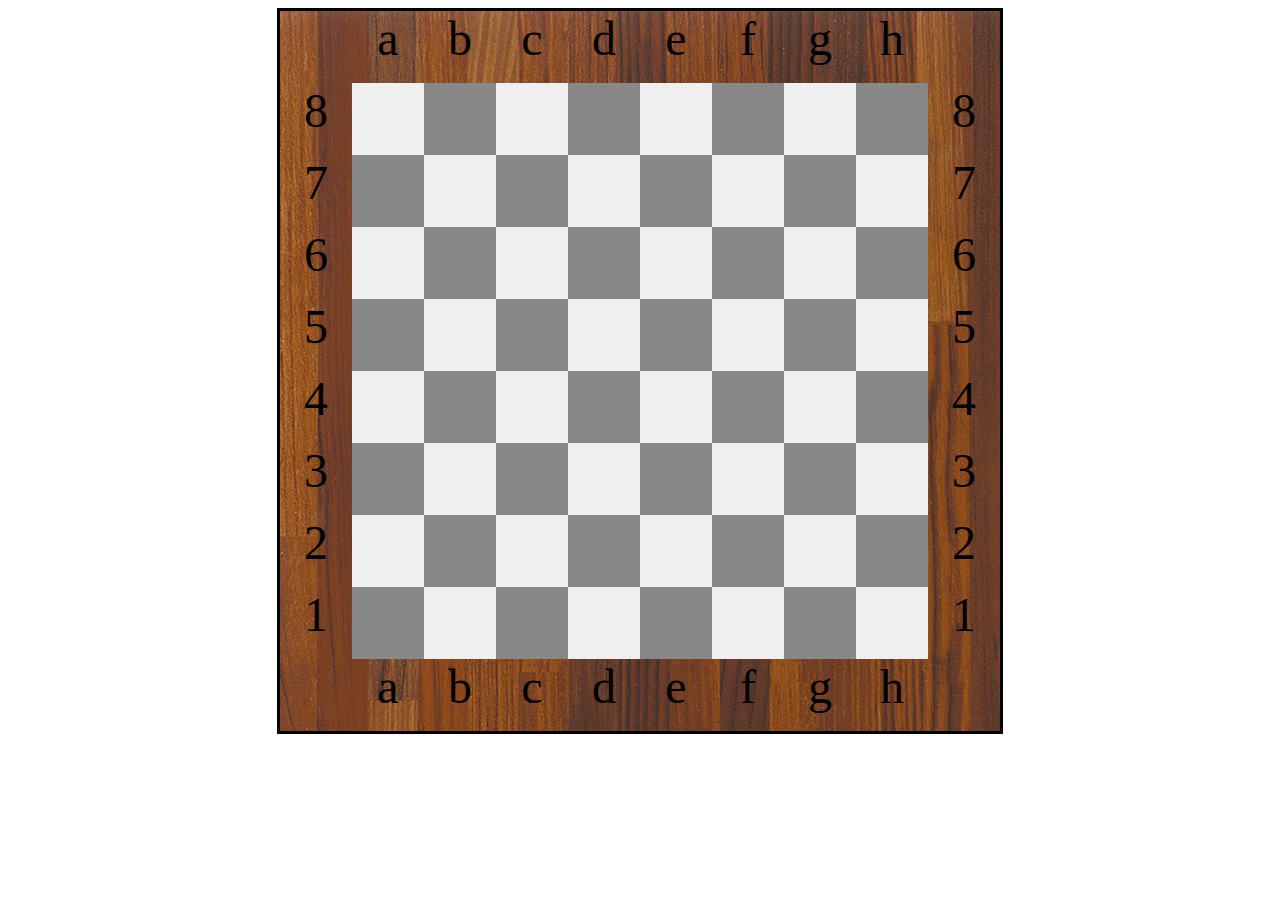
==== proyecto1/reto_3.html @ e9a879b8 "taller" ====
<!DOCTYPE html>
<html lang="es">
<head>
    <meta charset="utf-8">
    <meta http-equiv="X-UA-Compatible" content="IE=edge">
    <title>Taller Programacion</title>
    <meta name="viewport" content="width=device-width, initial-scale=1">
    <link rel="stylesheet"  href="estilo.css">
    
    
</head>
<body>
    <center>
        <main id="tabla" borde : "2">
            <div class="fila">

                <div class="casilla"></div>
                <div class="casilla">a</div>
                <div class="casilla">b</div>
                <div class="casilla">c</div>
                <div class="casilla">d</div>
                <div class="casilla">e</div>
                <div class="casilla">f</div>
                <div class="casilla">g</div>
                <div class="casilla">h</div>
                <div class="casilla"></div>


            </div>

            <div class="fila">
                    <div class="casilla">
                
                            <span>8</span>
        
                        </div>
                    <div  id = "a8" class="casilla tenue">
        
                            <span></span>
                            
                    </div>
                    <div  id = "b8" class="casilla opaca">
                            
                            <span></span>           
            
                    </div>

                    <div  id = "c8" class="casilla tenue">
        
                            <span></span>
                            
                    </div>
                    <div  id = "d8" class="casilla opaca">
                            
                            <span></span>           
            
                    </div>

                    <div  id = "e8" class="casilla tenue">
        
                            <span></span>
                            
                    </div>
                    <div  id = "f8" class="casilla opaca">
                            
                            <span></span>           
            
                    </div>

                    <div  id = "g8" class="casilla tenue">
        
                            <span></span>
                            
                    </div>
                    <div  id = "h8" class="casilla opaca">
                            
                            <span></span>           
            
                    </div>

                    <div class="casilla">
                
                            <span>8</span>
        
                    </div>
                        
            </div>

            <div class="fila">
                    <div class="casilla">
                
                            <span>7</span>
        
                        </div>
                   
                    <div  id = "a7" class="casilla opaca">
                            
                            <span></span>           
            
                    </div>

                    <div  id = "b7" class="casilla tenue">
        
                            <span></span>
                            
                    </div>
                    <div  id = "c7" class="casilla opaca">
                            
                            <span></span>           
            
                    </div>

                    <div  id = "d7" class="casilla tenue">
        
                            <span></span>
                            
                    </div>
                    <div  id = "e7" class="casilla opaca">
                            
                            <span></span>           
            
                    </div>

                    <div  id = "f7" class="casilla tenue">
        
                            <span></span>
                            
                    </div>
                    <div  id = "g7" class="casilla opaca">
                            
                            <span></span>           
            
                    </div>
                     <div  id = "h7" class="casilla tenue">
        
                            <span></span>
                            
                    </div>

                    <div class="casilla">
                
                            <span>7</span>
        
                    </div>
                        
            </div>

            <div class="fila">
                    <div class="casilla">
                
                            <span>6</span>
        
                        </div>
                    <div  id = "a6" class="casilla tenue">
        
                            <span></span>
                            
                    </div>
                    <div  id = "b6" class="casilla opaca">
                            
                            <span></span>           
            
                    </div>

                    <div  id = "c6" class="casilla tenue">
        
                            <span></span>
                            
                    </div>
                    <div  id = "d6" class="casilla opaca">
                            
                            <span></span>           
            
                    </div>

                    <div  id = "e6" class="casilla tenue">
        
                            <span></span>
                            
                    </div>
                    <div  id = "f6" class="casilla opaca">
                            
                            <span></span>           
            
                    </div>

                    <div  id = "g6" class="casilla tenue">
        
                            <span></span>
                            
                    </div>
                    <div  id = "h6" class="casilla opaca">
                            
                            <span></span>           
            
                    </div>

                    <div class="casilla">
                
                            <span>6</span>
        
                    </div>
                        
            </div>

            <div class="fila">
                    <div class="casilla">
                
                            <span>5</span>
        
                        </div>
                   
                    <div  id = "a5" class="casilla opaca">
                            
                            <span></span>           
            
                    </div>

                    <div  id = "b5" class="casilla tenue">
        
                            <span></span>
                            
                    </div>
                    <div  id = "c5" class="casilla opaca">
                            
                            <span></span>           
            
                    </div>

                    <div  id = "d5" class="casilla tenue">
        
                            <span></span>
                            
                    </div>
                    <div  id = "e5" class="casilla opaca">
                            
                            <span></span>           
            
                    </div>

                    <div  id = "f5" class="casilla tenue">
        
                            <span></span>
                            
                    </div>
                    <div  id = "g5" class="casilla opaca">
                            
                            <span></span>           
            
                    </div>
                     <div  id = "h5" class="casilla tenue">
        
                            <span></span>
                            
                    </div>

                    <div class="casilla">
                
                            <span>5</span>
        
                    </div>
                        
            </div>
            <div class="fila">
                    <div class="casilla">
                
                            <span>4</span>
        
                        </div>
                    <div  id = "a4" class="casilla tenue">
        
                            <span></span>
                            
                    </div>
                    <div  id = "b4" class="casilla opaca">
                            
                            <span></span>           
            
                    </div>

                    <div  id = "c4" class="casilla tenue">
        
                            <span></span>
                            
                    </div>
                    <div  id = "d4" class="casilla opaca">
                            
                            <span></span>           
            
                    </div>

                    <div  id = "e4" class="casilla tenue">
        
                            <span></span>
                            
                    </div>
                    <div  id = "f4" class="casilla opaca">
                            
                            <span></span>           
            
                    </div>

                    <div  id = "g4" class="casilla tenue">
        
                            <span></span>
                            
                    </div>
                    <div  id = "h4" class="casilla opaca">
                            
                            <span></span>           
            
                    </div>

                    <div class="casilla">
                
                            <span>4</span>
        
                    </div>
                        
            </div>

            <div class="fila">
                    <div class="casilla">
                
                            <span>3</span>
        
                        </div>
                   
                    <div  id = "a3" class="casilla opaca">
                            
                            <span></span>           
            
                    </div>

                    <div  id = "b3" class="casilla tenue">
        
                            <span></span>
                            
                    </div>
                    <div  id = "c3" class="casilla opaca">
                            
                            <span></span>           
            
                    </div>

                    <div  id = "d3" class="casilla tenue">
        
                            <span></span>
                            
                    </div>
                    <div  id = "e3" class="casilla opaca">
                            
                            <span></span>           
            
                    </div>

                    <div  id = "f3" class="casilla tenue">
        
                            <span></span>
                            
                    </div>
                    <div  id = "g3" class="casilla opaca">
                            
                            <span></span>           
            
                    </div>
                     <div  id = "h3" class="casilla tenue">
        
                            <span></span>
                            
                    </div>

                    <div class="casilla">
                
                            <span>3</span>
        
                    </div>
                        
            </div>
            <div class="fila">
                    <div class="casilla">
                
                            <span>2</span>
        
                        </div>
                    <div  id = "a2" class="casilla tenue">
        
                            <span></span>
                            
                    </div>
                    <div  id = "b2" class="casilla opaca">
                            
                            <span></span>           
            
                    </div>

                    <div  id = "c2" class="casilla tenue">
        
                            <span></span>
                            
                    </div>
                    <div  id = "d2" class="casilla opaca">
                            
                            <span></span>           
            
                    </div>

                    <div  id = "e2" class="casilla tenue">
        
                            <span></span>
                            
                    </div>
                    <div  id = "f2" class="casilla opaca">
                            
                            <span></span>           
            
                    </div>

                    <div  id = "g2" class="casilla tenue">
        
                            <span></span>
                            
                    </div>
                    <div  id = "h2" class="casilla opaca">
                            
                            <span></span>           
            
                    </div>

                    <div class="casilla">
                
                            <span>2</span>
        
                    </div>
                        
            </div>

            <div class="fila">
                    <div class="casilla">
                
                            <span>1</span>
        
                        </div>
                   
                    <div  id = "a1" class="casilla opaca">
                            
                            <span></span>           
            
                    </div>

                    <div  id = "b1" class="casilla tenue">
        
                            <span></span>
                            
                    </div>
                    <div  id = "c1" class="casilla opaca">
                            
                            <span></span>           
            
                    </div>

                    <div  id = "d1" class="casilla tenue">
        
                            <span></span>
                            
                    </div>
                    <div  id = "e1" class="casilla opaca">
                            
                            <span></span>           
            
                    </div>

                    <div  id = "f1" class="casilla tenue">
        
                            <span></span>
                            
                    </div>
                    <div  id = "g1" class="casilla opaca">
                            
                            <span></span>           
            
                    </div>
                     <div  id = "h1" class="casilla tenue">
        
                            <span></span>
                            
                    </div>

                    <div class="casilla">
                
                            <span>1</span>
        
                    </div>
                        
            </div>
            <div class="fila">

                    <div class="casilla"></div>
                    <div class="casilla">a</div>
                    <div class="casilla">b</div>
                    <div class="casilla">c</div>
                    <div class="casilla">d</div>
                    <div class="casilla">e</div>
                    <div class="casilla">f</div>
                    <div class="casilla">g</div>
                    <div class="casilla">h</div>
                    <div class="casilla"></div>
    
    
            </div>

         

            
            

              
             
               
            
        </main>
    </center>
</body>
</html>
---- proyecto1/estilo.css ----
#tabla
        {
            width: 720px;
            height: 720px;
            background: url(img/madera.jpg);
            border:3px solid #000000 ;
        }
        .casilla
        {
            width: 72px;
            height: 72px;
            float: left;
            font-size: 3em;
            text-align: center;
        }
        .tenue
        {
            background-color: #efefef;
            

        }
        .opaca
        {
            background-color: #888;
            
        }
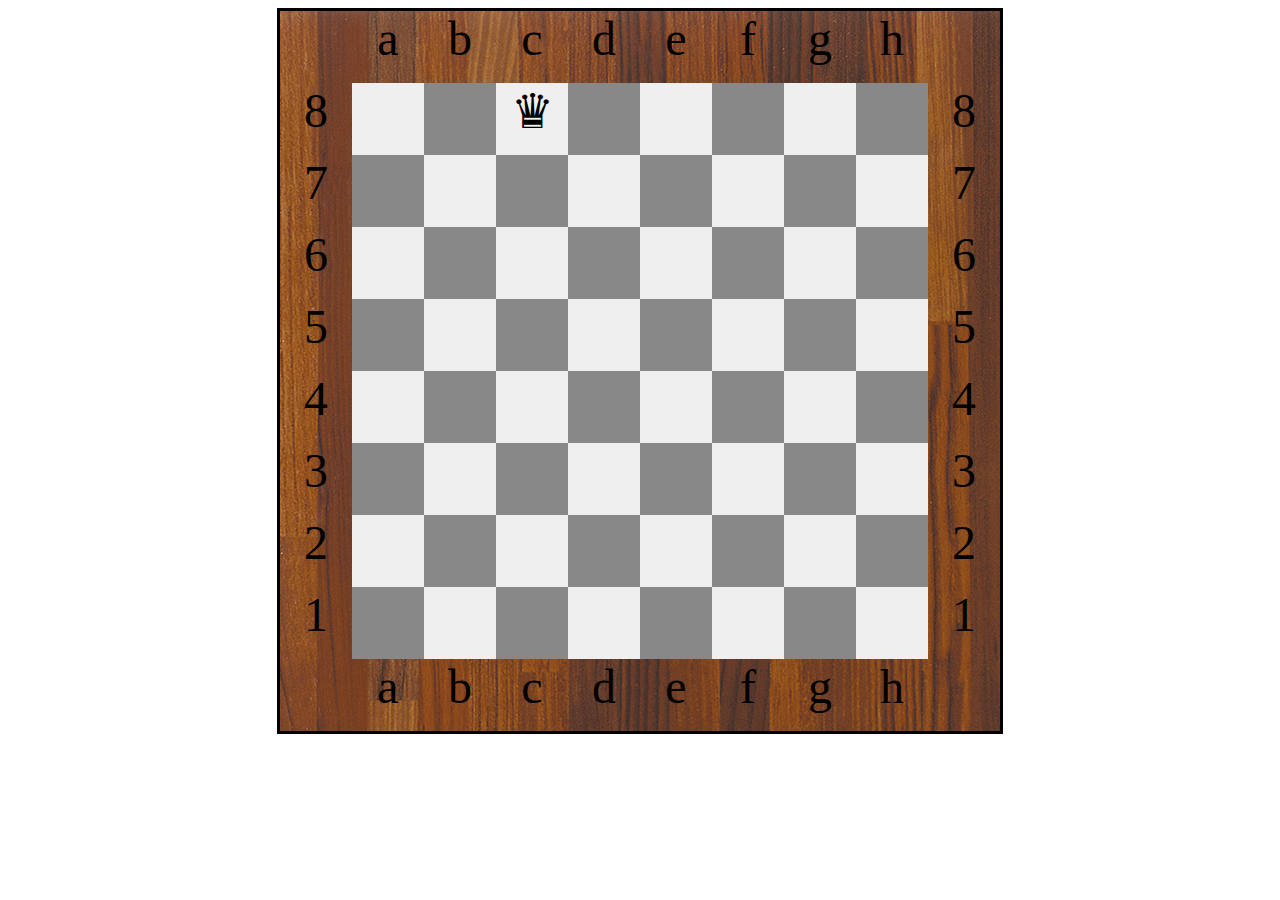
==== commit 1baf5be4: "actualizacion1" ====
--- a/proyecto1/reto_3.html
+++ b/proyecto1/reto_3.html
@@ -47,7 +47,7 @@
 
                     <div  id = "c8" class="casilla tenue">
         
-                            <span></span>
+                            <span>&#9819;</span>
                             
                     </div>
                     <div  id = "d8" class="casilla opaca">
